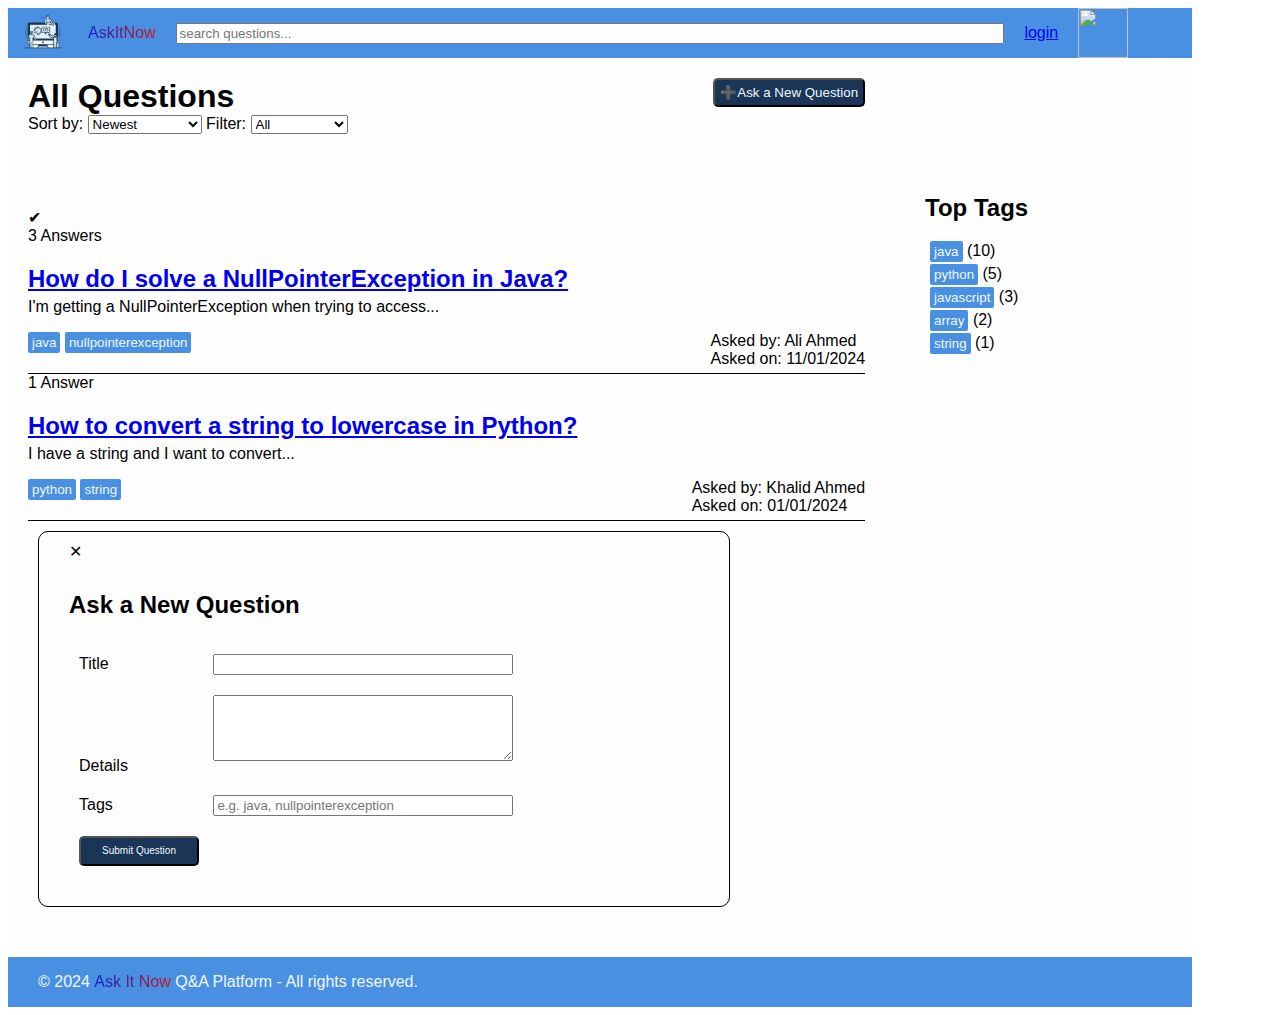
==== index.html @ 7b80a3c9 "start" ====
<html lang="en">
<head>
    <meta charset="UTF-8">
    <meta name="viewport" content="width=device-width, initial-scale=1.0">
    <title>AskItNow Q&A Platform</title>
    <link  class="icon" rel = "icon" type = "image/png" href = "images/AskItNowLogo.png">
    <link rel="stylesheet" href="index.css">
</head>
<body>
    <header >
        
            <img src=" images/AskItNowLogo.png" alt="" >
            <label id="gradtxt" for="">AskItNow</label>
            <input id="searchBar" type="search" placeholder="search questions..."> <br>
            
            <a href="auth.html" >login </a>
            <img id='pinkman' src="  https://www.gravatar.com/avatar/placeholder?s=50&d=robohash" alt="">
            
        
    </header>


    
<main>
    
    
        <div class="top" >
            
                <h1>All Questions </h1>
    
                <p style="display: inline;">
                    <button id="askNewQBtn">➕Ask a New Question </button><br>
                    <label for="">Sort by:</label>
                    <select name="">
                        <option value="">Newest</option>
                        <option value="">Oldest</option>
                        <option value="">Most Answered</option>
                    </select>
                    <label for="">Filter:</label>
                    <select name="" id="">
                        <option value="">All</option>
                        <option value="">Answered</option>
                        <option value="">Unanswered</option>
                    </select>
                   
                </p>
       
            
        </div>
    
    
    
        <div class="left">
            
        <div id="firstQ">
            <p> <br>
                ✔
                <br>
                <label for="">3 Answers</label></p>
            <h2><a href="question.html">How do I solve a NullPointerException in Java?</a></h2>


            <label for="">I'm getting a NullPointerException when trying to access...</label>
            <p >
                <a href="">java</a>
                <a href="">nullpointerexception</a>
                
                <label class="writer" for="">
                    
                    Asked by: Ali Ahmed<br>
                    Asked on: 11/01/2024
                </label>
                
            </p>
        </div>


        <div id="secondQ">
            <label for="">1 Answer</label>
            <h2><a href="question.html">How to convert a string to lowercase in Python?</a></h2>
    
            <label for="">I have a string and I want to convert...</label>
            <p >
                <a href="">python</a>
                <a href="">string</a>

                <label class="writer" for="">
                   
                    Asked by: Khalid Ahmed <br>
                    Asked on: 01/01/2024 
                </label>
                
            </p>

        </div>


              <div class="askNewQ">
                <label id="xbtn">&#10005;</label>
                  <h2>
                      Ask a New Question
                  </h2>
                  <p>
                    <label for="">Title</label>
                    <input type="text"></input>
                      <br>
                      <label for="">Details</label>
                        <textarea name="" id="" cols="20" rows="4"></textarea> <br>
                      <label for="">Tags</label>
                      <input type="text" placeholder="e.g. java, nullpointerexception"><br>
                      <input type="submit" value="Submit Question"></input>
                  </p>
              </div>
          
        </div>
    
    
    
        <div class="right">
           
            <h2>Top Tags</h2>
    
            <ul style="list-style-type: none;" >
                <li>
                    <a href="">java</a> (10)
                </li>
                <li>
                    <a href="">python</a> (5)
                </li>
                <li>
                    <a href="">javascript</a> (3)
                </li>
                <li>
                    <a href="">array</a> (2)
                </li>
                <li>
                    <a href="">string</a> (1)
                </li>
            </ul>
        
        </div>
</main>



    <footer >
      <label for="">&copy; 2024 <p id="gradtxt" style="display: inline;">Ask It Now</p> Q&A Platform - All rights reserved.</label>
    </footer>



</body>
</html>
---- index.css ----
:root{
    --main-header-color: #4a90e2;
    --dark-blue-color: #1a3556;
    max-width: 1200px;
    font-family: Arial, Helvetica, sans-serif;
    
}








/* -----header----- */

header{
    display: flex;
    align-items: center;
    padding: 0;
    height: 50px;
    background-color: var(--main-header-color);
    
}
header>*{
    margin-left: 10px;
    margin-right: 10px;
}

#searchBar{
    width: 70%;
    margin: 10;

}

img{
   
    width: 50;
    height: 50;
}
/* --------------- */








main{
    display: grid;
   background-color: #fefefefe;
    grid-template-areas: 
    "top top ."
    "left left right";
    
}









/* -----top-------- */
.top{
    height: min-content;
    padding: 20px;
    grid-area: top;
}
.top>h1{
    display: inline;
    
    margin-bottom: 1px;
}


#askNewQBtn{
    display: inline;
    float: right;
    background-color: var(--dark-blue-color);
    color: aliceblue;
    padding: 5px;
    border-radius: 5px;
    font-size: smaller;
}

/*-------------- */












/* ------left----- */


.left{
    padding: 20px;
    grid-area: left;
}

.left>div{
    height: fit-content;
    border-bottom:1px solid;
}
.left h2{
    padding-bottom: 5px;
    margin-bottom: 0;
}


.left p{
    padding-top: 0;
    margin-bottom: 20px;
    height: fit-content;
}
.askNewQ{
    display: block;
    border: solid 1px;
    margin: 10px;
    padding: 10px;
    margin-bottom: 30px;
    border-radius: 10px;
    width:80%;
    height: max-content;
}
.askNewQ>*{
    margin: 20px;
    padding-top: 10px;
    padding-top: 10px;
   
}
.askNewQ>p>label{
    display: inline-block;
    margin-right: 20px;
    width: 100px;
}
.askNewQ>p>*{
    display: inline-block;
    margin: 10px;
    width: 300px;
}
.askNewQ input{
    margin-top: 10px;
    margin-bottom: 10px;


}
.askNewQ>p>input[type="submit"]{
    width: 120px;
    height: 30px;
    font-size: x-small;
    background-color: var(--dark-blue-color);
    color: aliceblue;
    padding: 2px;
    border-radius: 5px;
}
xbtn{
    display: block;
    text-align: center;
    border: 1px solid;
    background-color: aquamarine;
}
.writer, .left p>a {
    display: inline-flex;
    
}
.writer{
    float: right;
}

/* ---------------- */










/* -----right----- */

.right{
    padding: 20px;
    margin-left: 20px;
    grid-area: right;
    
}
.right>ul{
    padding-left: 0;
    gap: 5px;
}

.right>ul>li{
    margin: 5px;
}
.right>ul>li>a , .left p>a{
    text-decoration: none;
    background-color: #4a90e2;
    color: aliceblue;
    padding: 3px 4px 3px 4px;
    border-radius: 2px;
    text-align: justify;
    font-size: smaller;

}
.right>h2{
    padding-left: 0;
}
/* --------------------- */






/* ---------footer-------- */

footer{
    align-items: center;
    display: flex;
    text-align: center;
    
    width: 100%;
    
    
    height: 50;
    background-color: var(--main-header-color);
}
footer>*{
    align-items: center;
    margin: 30px;
    color: aliceblue;
    text-align: center
    
}





/* -------------------------- */

#gradtxt{
    background: #121FCF;
    background: linear-gradient(to right, #121FCF 0%, #CF1512 100%);
    -webkit-background-clip: text;
    -webkit-text-fill-color: transparent;
    text-decoration: none;
}
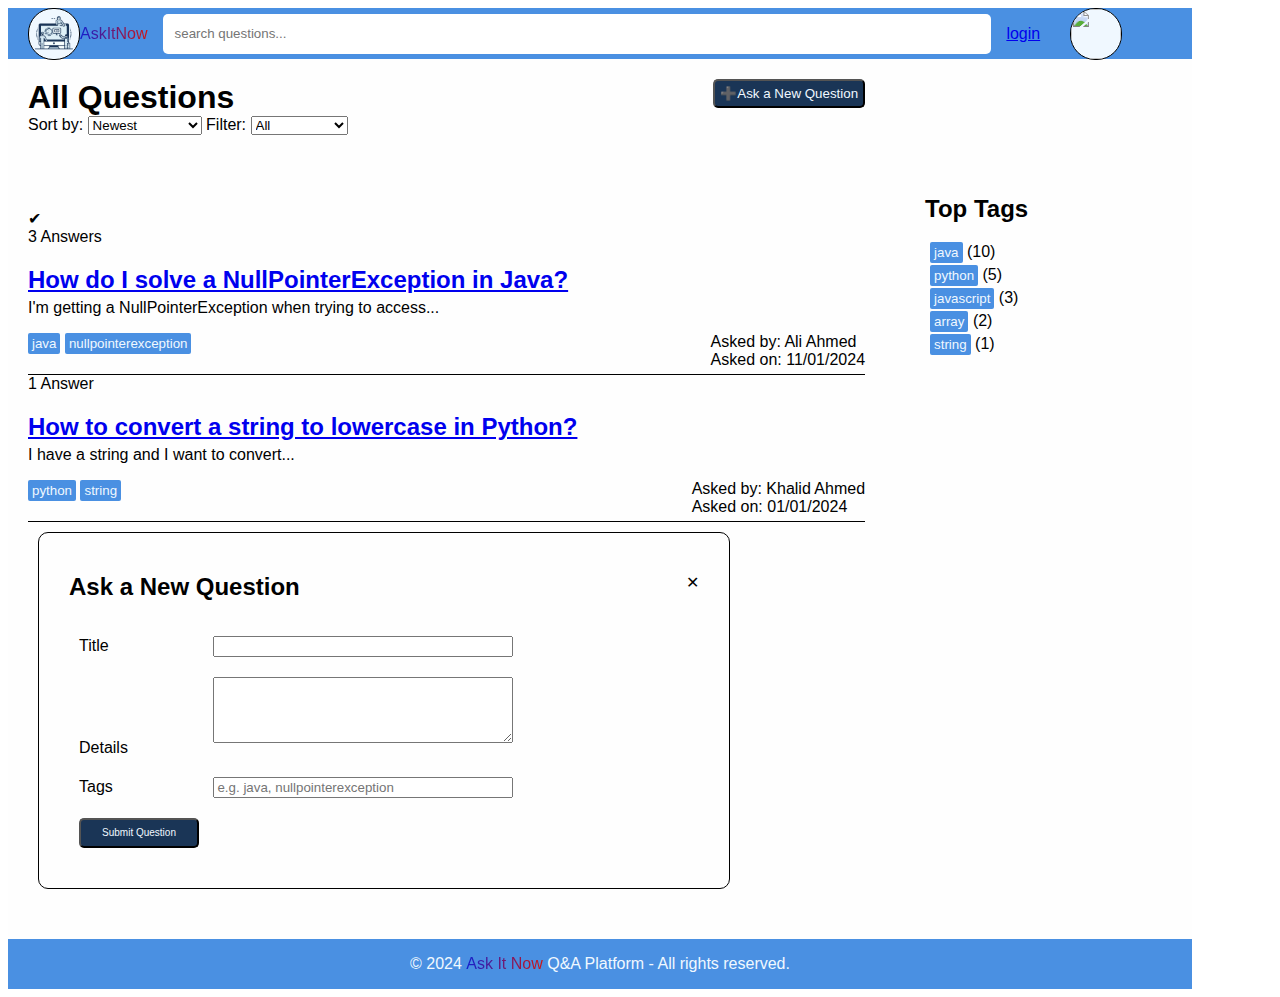
==== commit 7b646ad9: "auth css" ====
--- a/index.html
+++ b/index.html
@@ -9,12 +9,12 @@
 <body>
     <header >
         
-            <img src=" images/AskItNowLogo.png" alt="" >
+            <img id="askitnowLogo" class="logos" src=" images/AskItNowLogo.png" alt="" >
             <label id="gradtxt" for="">AskItNow</label>
             <input id="searchBar" type="search" placeholder="search questions..."> <br>
             
             <a href="auth.html" >login </a>
-            <img id='pinkman' src="  https://www.gravatar.com/avatar/placeholder?s=50&d=robohash" alt="">
+            <img class="logos" id='pinkman' src="  https://www.gravatar.com/avatar/placeholder?s=50&d=robohash" alt="">
             
         
     </header>
--- a/index.css
+++ b/index.css
@@ -19,25 +19,44 @@
     display: flex;
     align-items: center;
     padding: 0;
-    height: 50px;
+    height: 51px;
     background-color: var(--main-header-color);
     
 }
+header ::placeholder{
+    padding-left: 10px;
+}
+
+.logos{
+    background-color: aliceblue;
+    border-radius: 25px;
+    border: 1px solid;
+    overflow: hidden;
+    margin: 20px;
+}
+#askitnowLogo{
+    margin-right: 0px;
+}
+
 header>*{
     margin-left: 10px;
     margin-right: 10px;
 }
 
 #searchBar{
+    height: 40px;
     width: 70%;
-    margin: 10;
+    margin: 5px;
+    border-radius: 5px;
+    border: 0.5px;
+    
 
 }
 
 img{
    
-    width: 50;
-    height: 50;
+    width: 50px;
+    height: 50px;
 }
 /* --------------- */
 
@@ -165,11 +184,9 @@
     padding: 2px;
     border-radius: 5px;
 }
-xbtn{
-    display: block;
-    text-align: center;
-    border: 1px solid;
-    background-color: aquamarine;
+#xbtn{
+    display: flex;
+    float: right; 
 }
 .writer, .left p>a {
     display: inline-flex;
@@ -222,32 +239,21 @@
 /* --------------------- */
 
 
-
-
-
-
 /* ---------footer-------- */
 
 footer{
+
+    display: flex;
+    justify-content: center;
     align-items: center;
-    display: flex;
-    text-align: center;
-    
-    width: 100%;
-    
-    
+    height: 100%; 
+    width: 100%; 
     height: 50;
     background-color: var(--main-header-color);
 }
-footer>*{
-    align-items: center;
-    margin: 30px;
-    color: aliceblue;
-    text-align: center
-    
-}
-
-
+footer label{
+    color: aliceblue;  
+}
 
 
 
@@ -259,4 +265,5 @@
     -webkit-background-clip: text;
     -webkit-text-fill-color: transparent;
     text-decoration: none;
+    margin-left: 0;
 }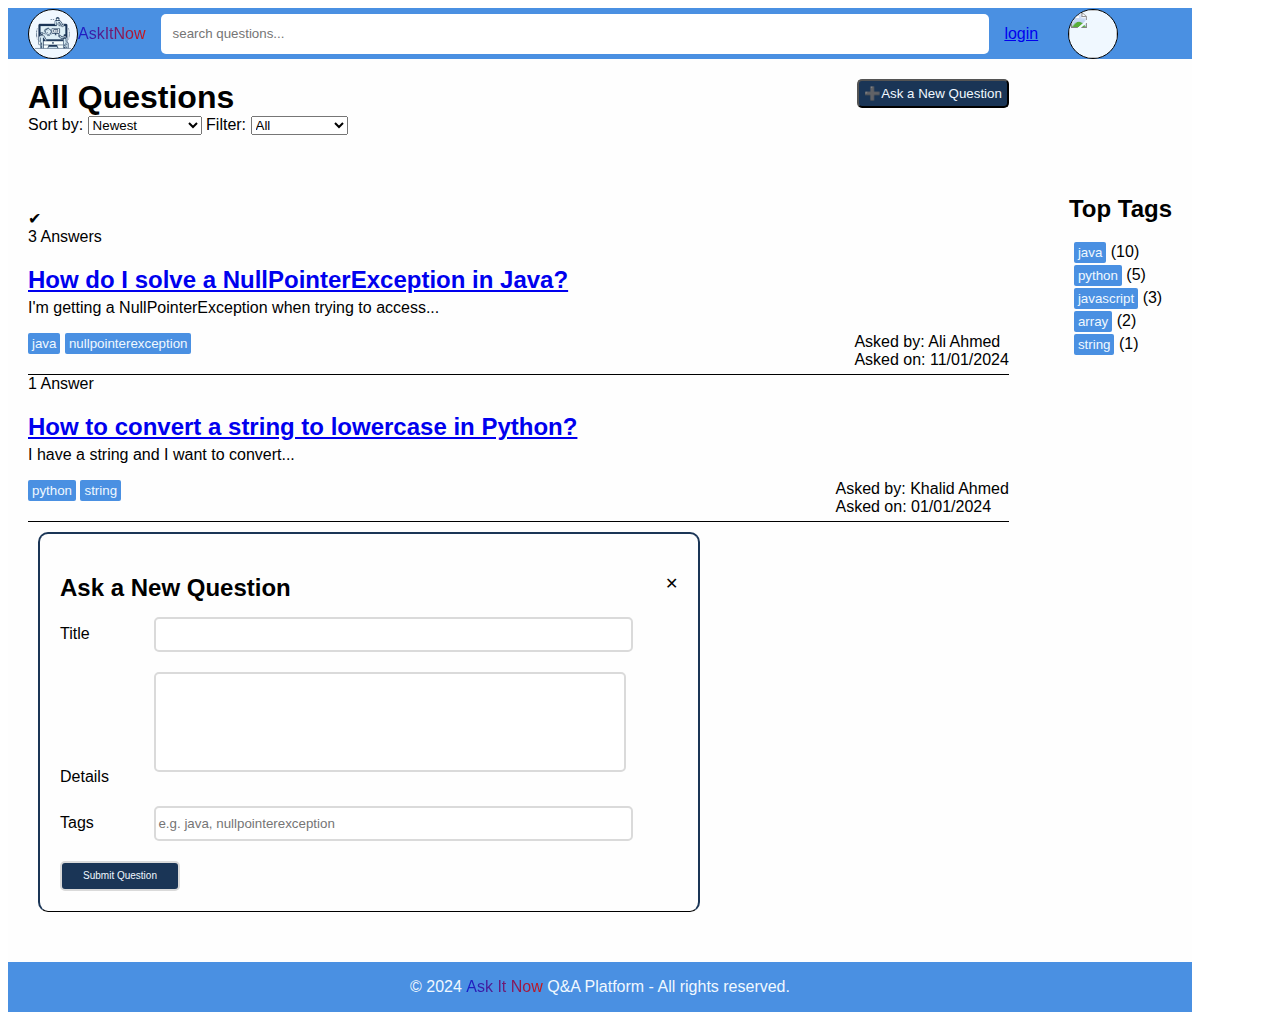
==== commit 1a46c4c2: "done" ====
--- a/index.html
+++ b/index.html
@@ -103,11 +103,11 @@
                   <p>
                     <label for="">Title</label>
                     <input type="text"></input>
-                      <br>
+                     
                       <label for="">Details</label>
-                        <textarea name="" id="" cols="20" rows="4"></textarea> <br>
+                        <textarea name="" id="" cols="20" rows="4"></textarea> 
                       <label for="">Tags</label>
-                      <input type="text" placeholder="e.g. java, nullpointerexception"><br>
+                      <input type="text" placeholder="e.g. java, nullpointerexception">
                       <input type="submit" value="Submit Question"></input>
                   </p>
               </div>
--- a/index.css
+++ b/index.css
@@ -55,8 +55,8 @@
 
 img{
    
-    width: 50px;
-    height: 50px;
+    width: 48px;
+    height: 48px;
 }
 /* --------------- */
 
@@ -145,12 +145,12 @@
 }
 .askNewQ{
     display: block;
-    border: solid 1px;
+    border: solid 2px var(--dark-blue-color);
     margin: 10px;
     padding: 10px;
     margin-bottom: 30px;
     border-radius: 10px;
-    width:80%;
+    width:65%;
     height: max-content;
 }
 .askNewQ>*{
@@ -161,17 +161,39 @@
 }
 .askNewQ>p>label{
     display: inline-block;
-    margin-right: 20px;
-    width: 100px;
+    margin-right: 0;
+    width: 80px;
+}
+.askNewQ>p{
+    margin: 0;
 }
 .askNewQ>p>*{
     display: inline-block;
     margin: 10px;
-    width: 300px;
+    width: 74%;
+    
+}
+.askNewQ h2{
+    margin-left: 10;
+}
+
+textarea{
+    resize: none;
+    border: none;
+    border:2px solid #dadada;
+    border-radius:5px;
+    font-size:20px;
+
 }
 .askNewQ input{
     margin-top: 10px;
     margin-bottom: 10px;
+    margin-right: 5;
+    width: 75%;
+    height: 35;
+    border: none;
+    border:2px solid #dadada;
+    border-radius:5px;
 
 
 }
@@ -187,6 +209,7 @@
 #xbtn{
     display: flex;
     float: right; 
+    margin-right: 10;
 }
 .writer, .left p>a {
     display: inline-flex;
